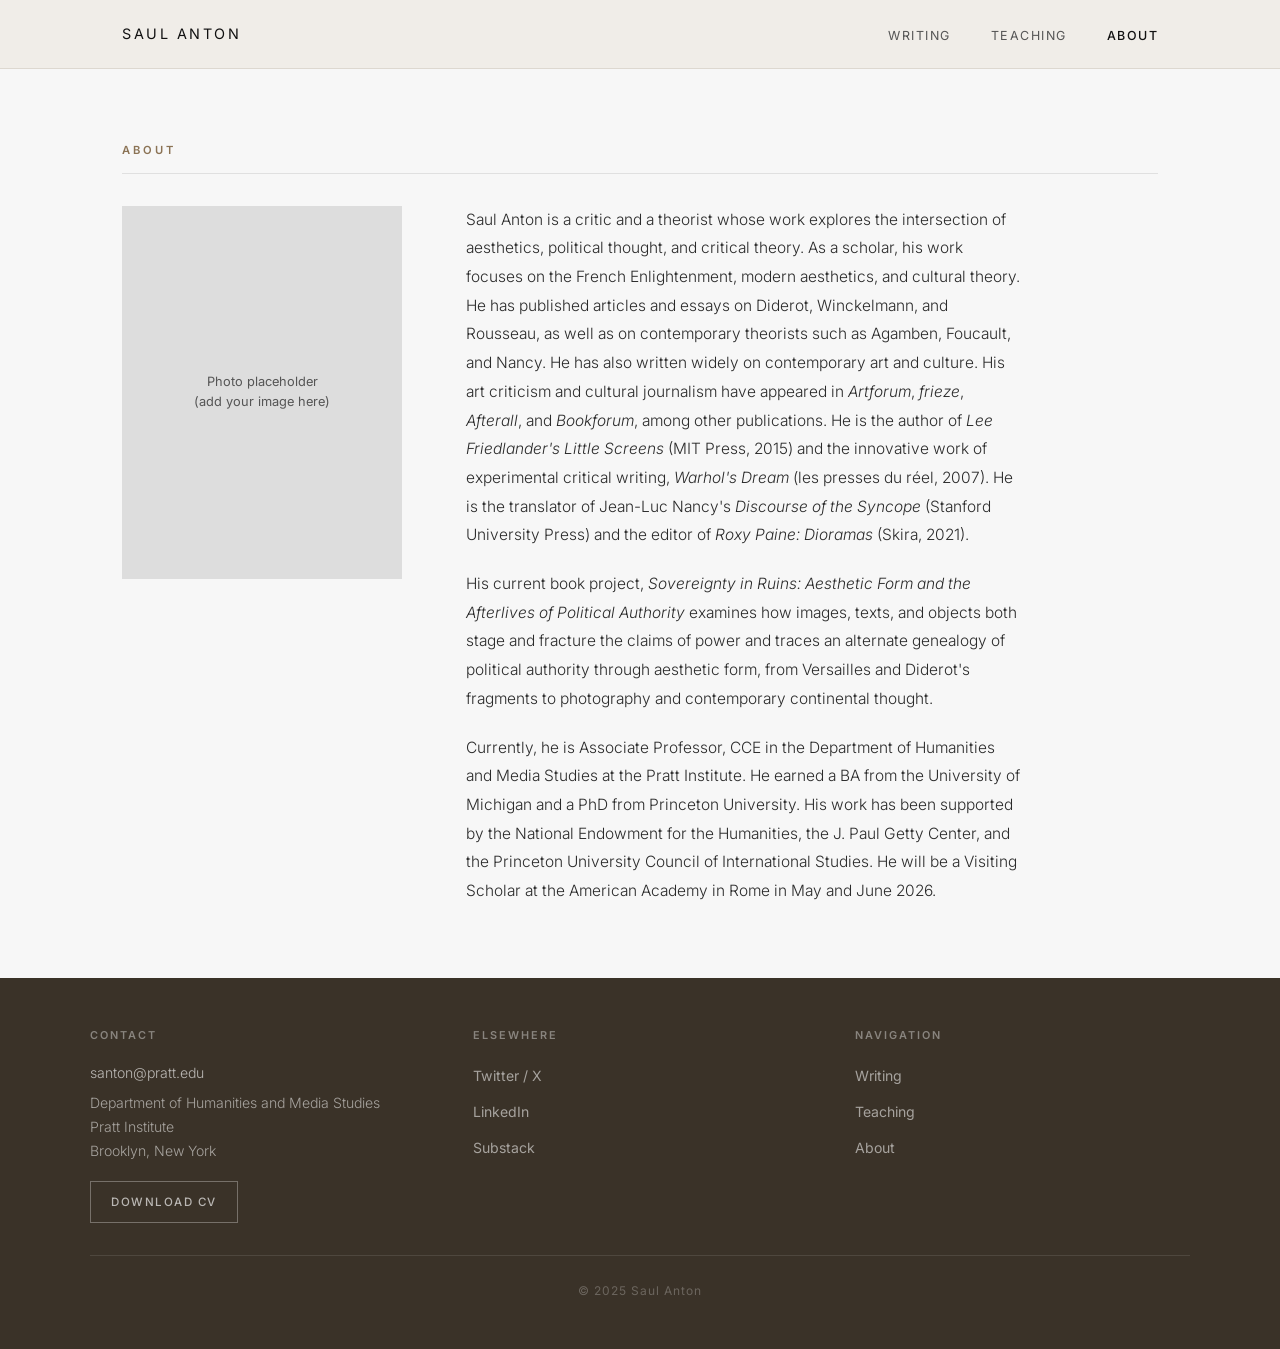
==== about.html @ fa745b31 "Add files via upload" ====
<!DOCTYPE html>
<html lang="en">
<head>
    <meta charset="UTF-8">
    <meta name="viewport" content="width=device-width, initial-scale=1.0">
    <title>About - Saul Anton</title>
    <link rel="preconnect" href="https://fonts.googleapis.com">
    <link rel="preconnect" href="https://fonts.gstatic.com" crossorigin>
    <link href="https://fonts.googleapis.com/css2?family=Inter:ital,wght@0,300;0,400;0,500;0,600;1,300;1,400&display=swap" rel="stylesheet">
    <link rel="stylesheet" href="styles.css">
</head>
<body>
    <header>
        <nav>
            <a href="index.html" class="nav-name">Saul Anton</a>
            <ul class="nav-links">
                <li><a href="writing.html">Writing</a></li>
                <li><a href="teaching.html">Teaching</a></li>
                <li><a href="about.html" class="active">About</a></li>
            </ul>
        </nav>
    </header>

    <section style="background-color: var(--bg);">
        <div class="section-wrapper">
            <div class="section-label">About</div>
            <div class="about-layout">
                <div class="about-photo">
                    <!-- Replace this div with: <img src="your-photo.jpg" alt="Saul Anton"> -->
                    Photo placeholder<br>(add your image here)
                </div>
                <div class="about-text">
                    <p>Saul Anton is a critic and a theorist whose work explores the intersection of aesthetics, political thought, and critical theory. As a scholar, his work focuses on the French Enlightenment, modern aesthetics, and cultural theory. He has published articles and essays on Diderot, Winckelmann, and Rousseau, as well as on contemporary theorists such as Agamben, Foucault, and Nancy. He has also written widely on contemporary art and culture. His art criticism and cultural journalism have appeared in <em>Artforum</em>, <em>frieze</em>, <em>Afterall</em>, and <em>Bookforum</em>, among other publications. He is the author of <em>Lee Friedlander's Little Screens</em> (MIT Press, 2015) and the innovative work of experimental critical writing, <em>Warhol's Dream</em> (les presses du réel, 2007). He is the translator of Jean-Luc Nancy's <em>Discourse of the Syncope</em> (Stanford University Press) and the editor of <em>Roxy Paine: Dioramas</em> (Skira, 2021).</p>
                    <p>His current book project, <em>Sovereignty in Ruins: Aesthetic Form and the Afterlives of Political Authority</em> examines how images, texts, and objects both stage and fracture the claims of power and traces an alternate genealogy of political authority through aesthetic form, from Versailles and Diderot's fragments to photography and contemporary continental thought.</p>
                    <p>Currently, he is Associate Professor, CCE in the Department of Humanities and Media Studies at the Pratt Institute. He earned a BA from the University of Michigan and a PhD from Princeton University. His work has been supported by the National Endowment for the Humanities, the J. Paul Getty Center, and the Princeton University Council of International Studies. He will be a Visiting Scholar at the American Academy in Rome in May and June 2026.</p>
                </div>
            </div>
        </div>
    </section>

    <footer>
        <div class="footer-inner">
            <div class="footer-block">
                <h3>Contact</h3>
                <p><a href="mailto:santon@pratt.edu">santon@pratt.edu</a></p>
                <p>Department of Humanities and Media Studies<br>Pratt Institute<br>Brooklyn, New York</p>
                <a href="#" class="cv-link">Download CV</a>
            </div>
            <div class="footer-block">
                <h3>Elsewhere</h3>
                <ul class="footer-social">
                    <li><a href="https://twitter.com/Saul1Anton" target="_blank" rel="noopener">Twitter / X</a></li>
                    <li><a href="#" target="_blank" rel="noopener">LinkedIn</a></li>
                    <li><a href="#" target="_blank" rel="noopener">Substack</a></li>
                </ul>
            </div>
            <div class="footer-block">
                <h3>Navigation</h3>
                <ul class="footer-social">
                    <li><a href="writing.html">Writing</a></li>
                    <li><a href="teaching.html">Teaching</a></li>
                    <li><a href="about.html">About</a></li>
                </ul>
            </div>
        </div>
        <div class="footer-copy">&copy; 2025 Saul Anton</div>
    </footer>
</body>
</html>
---- styles.css ----
* { margin: 0; padding: 0; box-sizing: border-box; }

:root {
    --black: #111111;
    --umber: #3a3228;
    --dark: #2a2a2a;
    --mid: #555555;
    --light: #999999;
    --border: #e0e0e0;
    --bg: #f7f7f7;
    --warm-gray: #f0ede8;
    --white: #ffffff;
    --accent: #8b7355;
}

html { scroll-behavior: smooth; }

body {
    font-family: "Inter", sans-serif;
    line-height: 1.75;
    color: var(--dark);
    background-color: var(--white);
    font-size: 16px;
}

/* NAVIGATION */
header {
    background-color: var(--warm-gray);
    border-bottom: 1px solid #ddd8d0;
}

nav {
    max-width: 1100px;
    margin: 0 auto;
    padding: 1.25rem 2rem;
    display: flex;
    justify-content: space-between;
    align-items: center;
}

.nav-name {
    color: var(--black);
    font-size: 0.9rem;
    letter-spacing: 2.5px;
    text-transform: uppercase;
    font-weight: 400;
    text-decoration: none;
}

.nav-links { list-style: none; display: flex; gap: 2.5rem; }

.nav-links a {
    color: var(--mid);
    text-decoration: none;
    font-size: 0.78rem;
    letter-spacing: 1.5px;
    text-transform: uppercase;
    font-weight: 400;
    transition: color 0.2s;
}

.nav-links a:hover { color: var(--black); }
.nav-links a.active { color: var(--black); font-weight: 500; }

/* HERO */
.hero {
    height: 320px;
    position: relative;
    overflow: hidden;
}

.hero-img {
    width: 100%;
    height: 100%;
    object-fit: cover;
    object-position: center 40%;
}

/* SHARED SECTIONS */
.section-wrapper {
    max-width: 1100px;
    margin: 0 auto;
    padding: 4.5rem 2rem;
}

.section-label {
    font-size: 0.7rem;
    text-transform: uppercase;
    letter-spacing: 3px;
    color: var(--accent);
    font-weight: 600;
    margin-bottom: 2rem;
    padding-bottom: 0.75rem;
    border-bottom: 1px solid var(--border);
}

.subsection-label {
    font-size: 0.7rem;
    text-transform: uppercase;
    letter-spacing: 2px;
    color: var(--mid);
    font-weight: 600;
    margin-bottom: 1.25rem;
    margin-top: 2.5rem;
}

/* TWO COLUMN LAYOUT */
.two-col {
    display: grid;
    grid-template-columns: 2fr 1fr;
    gap: 5rem;
    align-items: start;
}

/* WORK ITEMS */
.work-item {
    padding: 1.1rem 0;
    border-bottom: 1px solid var(--border);
    display: grid;
    grid-template-columns: 1fr auto;
    gap: 1rem;
    align-items: start;
}

.work-item:last-child { border-bottom: none; }

.work-type-tag {
    font-size: 0.63rem;
    text-transform: uppercase;
    letter-spacing: 1px;
    color: var(--white);
    padding: 0.2rem 0.5rem;
    white-space: nowrap;
    margin-top: 0.25rem;
    font-weight: 500;
}

.work-type-tag.talk { background-color: var(--dark); }
.work-type-tag.pub { background-color: var(--accent); }

.work-item-date {
    font-size: 0.78rem;
    color: var(--accent);
    font-weight: 500;
    margin-bottom: 0.15rem;
}

.work-item-title {
    font-size: 0.95rem;
    font-weight: 400;
    color: var(--black);
    line-height: 1.5;
    margin-bottom: 0.2rem;
}

.work-item-title em { font-style: italic; }

.work-item-venue {
    font-size: 0.85rem;
    color: var(--light);
    font-style: italic;
}

/* BOOKS SIDEBAR */
.books-sidebar .section-label { margin-bottom: 1.5rem; }
.book-card { margin-bottom: 2.25rem; }
.book-card:last-child { margin-bottom: 0; }

.book-cover {
    width: 100%;
    aspect-ratio: 3/4;
    margin-bottom: 0.75rem;
    overflow: hidden;
    background-color: #ddd;
}

.book-cover img { width: 100%; height: 100%; object-fit: cover; }

.book-card-title {
    font-size: 0.87rem;
    font-style: italic;
    color: var(--black);
    margin-bottom: 0.15rem;
    font-weight: 400;
    line-height: 1.4;
}

.book-card-press { font-size: 0.8rem; color: var(--light); }

/* ABOUT PAGE - PHOTO LEFT */
.about-layout {
    display: grid;
    grid-template-columns: 280px 1fr;
    gap: 4rem;
    max-width: 900px;
}

.about-photo {
    width: 100%;
    aspect-ratio: 3/4;
    background-color: #ddd;
    display: flex;
    align-items: center;
    justify-content: center;
    font-size: 0.8rem;
    color: var(--mid);
    text-align: center;
    padding: 2rem;
    line-height: 1.6;
}

.about-photo img { width: 100%; height: 100%; object-fit: cover; }

.about-text p {
    font-size: 0.97rem;
    line-height: 1.85;
    color: var(--dark);
    margin-bottom: 1.25rem;
    font-weight: 300;
}

.about-text p:last-child { margin-bottom: 0; }

/* PUBLICATIONS */
.writing-content { max-width: 800px; }

.pub-item {
    padding: 1.1rem 0;
    border-bottom: 1px solid var(--border);
}

.pub-item:last-child { border-bottom: none; }

.pub-item-title {
    font-size: 0.95rem;
    font-weight: 400;
    color: var(--black);
    line-height: 1.5;
    margin-bottom: 0.2rem;
}

.pub-item-title em { font-style: italic; }
.pub-item-venue { font-size: 0.85rem; color: var(--light); font-style: italic; }

.pub-tag {
    display: inline-block;
    font-size: 0.63rem;
    text-transform: uppercase;
    letter-spacing: 1px;
    color: var(--white);
    background-color: var(--accent);
    padding: 0.15rem 0.5rem;
    margin-bottom: 0.75rem;
    font-weight: 500;
}

.pub-tag.upcoming-tag { background-color: var(--dark); }

.writing-section { margin-bottom: 3.5rem; }
.writing-section:last-child { margin-bottom: 0; }

.book-inprogress-block {
    padding: 1.5rem;
    background-color: var(--bg);
    border-left: 3px solid var(--accent);
}

.book-inprogress-title {
    font-size: 0.95rem;
    font-style: italic;
    color: var(--black);
    margin-bottom: 0.5rem;
}

.book-inprogress-block p {
    font-size: 0.93rem;
    font-weight: 300;
    line-height: 1.8;
    color: var(--dark);
}

.criticism-venues {
    font-size: 0.9rem;
    color: var(--mid);
    font-style: italic;
    line-height: 2;
    font-weight: 300;
    padding: 1.25rem;
    background-color: var(--bg);
    border-left: 3px solid var(--border);
    margin-top: 0.5rem;
}

/* TEACHING */
.teaching-content { max-width: 760px; }

.teaching-statement {
    font-size: 0.97rem;
    font-weight: 300;
    color: var(--dark);
    line-height: 1.85;
    margin-bottom: 2.5rem;
}

.course-list { list-style: none; }

.course-list li {
    padding: 0.9rem 0;
    border-bottom: 1px solid var(--border);
    font-size: 0.93rem;
    color: var(--dark);
    font-weight: 300;
}

.course-list li:last-child { border-bottom: none; }

/* FOOTER */
footer {
    background-color: var(--umber);
    color: rgba(255,255,255,0.5);
    padding: 3rem 2rem;
}

.footer-inner {
    max-width: 1100px;
    margin: 0 auto;
    display: grid;
    grid-template-columns: 1fr 1fr 1fr;
    gap: 3rem;
}

.footer-block h3 {
    font-size: 0.68rem;
    text-transform: uppercase;
    letter-spacing: 2px;
    color: rgba(255,255,255,0.4);
    font-weight: 600;
    margin-bottom: 1rem;
}

.footer-block p {
    font-size: 0.88rem;
    color: rgba(255,255,255,0.55);
    font-weight: 300;
    line-height: 1.7;
    margin-bottom: 0.4rem;
}

.footer-block a {
    color: rgba(255,255,255,0.65);
    text-decoration: none;
    transition: color 0.2s;
}

.footer-block a:hover { color: var(--white); }

.footer-social { list-style: none; }
.footer-social li { margin-bottom: 0.5rem; }

.footer-social a {
    font-size: 0.88rem;
    color: rgba(255,255,255,0.55);
    text-decoration: none;
    transition: color 0.2s;
}

.footer-social a:hover { color: var(--white); }

.cv-link {
    display: inline-block;
    margin-top: 0.75rem;
    padding: 0.6rem 1.25rem;
    border: 1px solid rgba(255,255,255,0.3);
    color: rgba(255,255,255,0.65);
    font-size: 0.72rem;
    letter-spacing: 1.5px;
    text-transform: uppercase;
    text-decoration: none;
    font-weight: 500;
    transition: all 0.2s;
}

.cv-link:hover { border-color: var(--white); color: var(--white); }

.footer-copy {
    max-width: 1100px;
    margin: 2rem auto 0;
    padding-top: 1.5rem;
    border-top: 1px solid rgba(255,255,255,0.1);
    text-align: center;
    font-size: 0.75rem;
    color: rgba(255,255,255,0.25);
    letter-spacing: 1px;
}

/* MOBILE */
@media (max-width: 860px) {
    .two-col { grid-template-columns: 1fr; gap: 3rem; }
    .about-layout { grid-template-columns: 1fr; gap: 2rem; }
    .about-photo { max-width: 280px; margin: 0 auto; }
    .footer-inner { grid-template-columns: 1fr 1fr; gap: 2rem; }
}

@media (max-width: 560px) {
    nav { flex-direction: column; gap: 0.75rem; }
    .nav-links { gap: 1.25rem; }
    .hero { height: 220px; }
    .footer-inner { grid-template-columns: 1fr; }
}
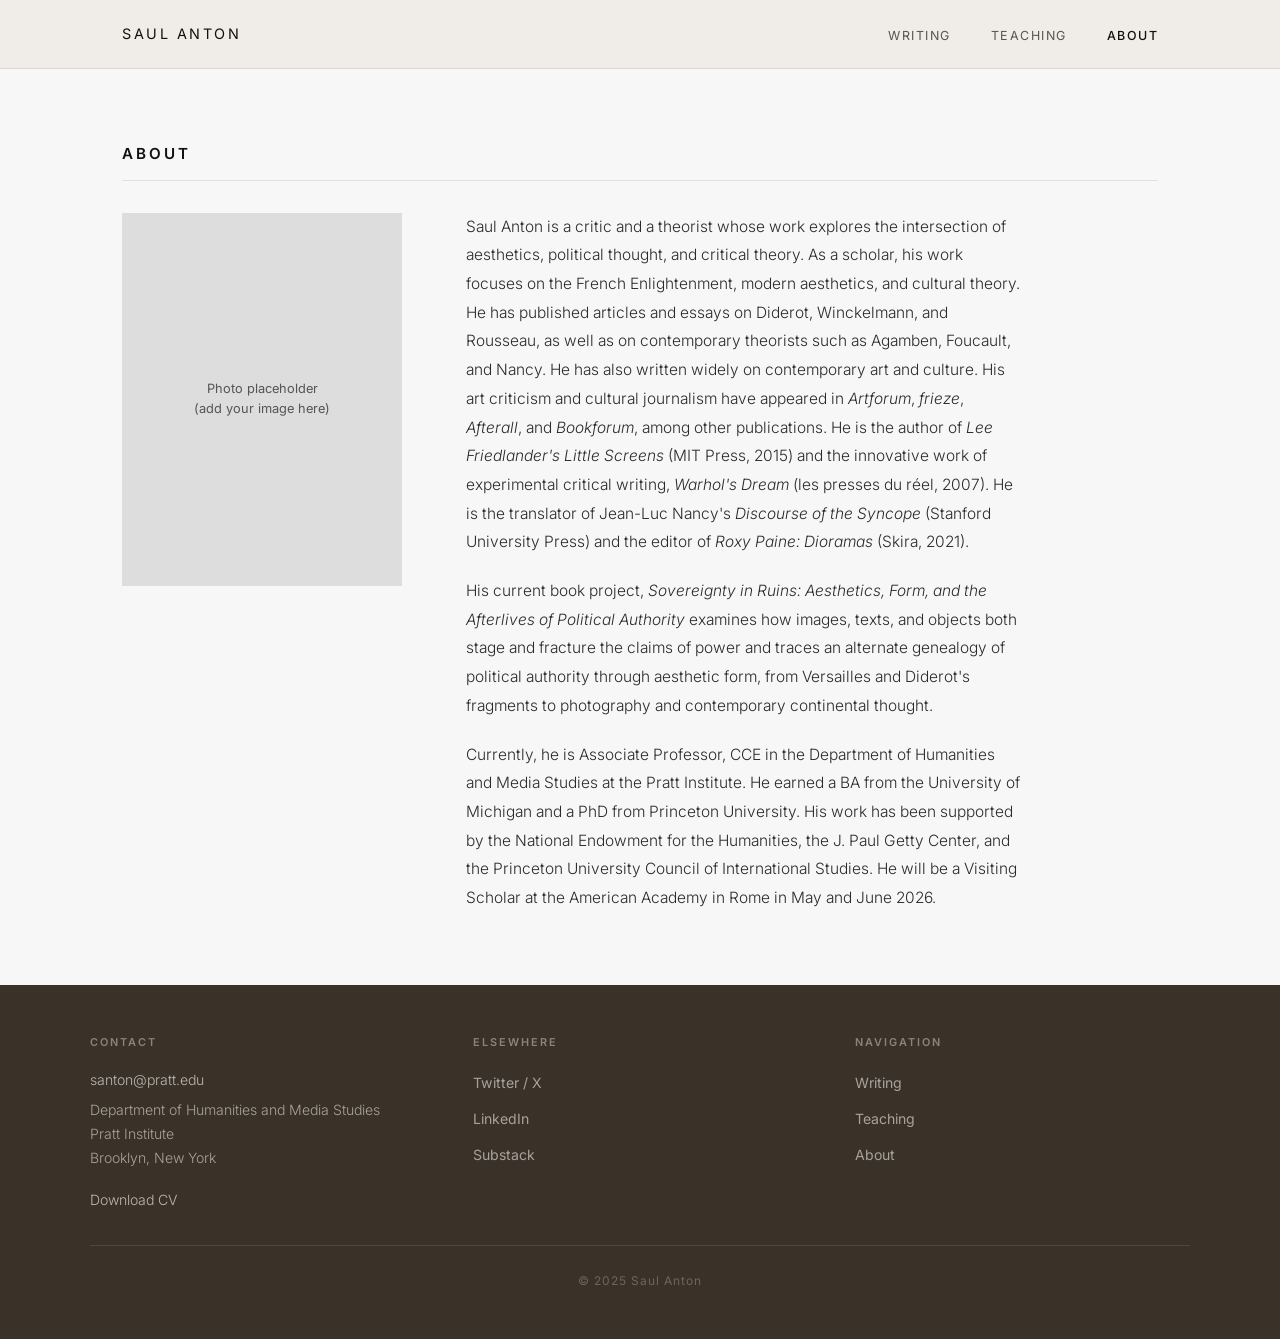
==== commit 8f522e3d: "Update about.html" ====
--- a/about.html
+++ b/about.html
@@ -31,7 +31,7 @@
                 </div>
                 <div class="about-text">
                     <p>Saul Anton is a critic and a theorist whose work explores the intersection of aesthetics, political thought, and critical theory. As a scholar, his work focuses on the French Enlightenment, modern aesthetics, and cultural theory. He has published articles and essays on Diderot, Winckelmann, and Rousseau, as well as on contemporary theorists such as Agamben, Foucault, and Nancy. He has also written widely on contemporary art and culture. His art criticism and cultural journalism have appeared in <em>Artforum</em>, <em>frieze</em>, <em>Afterall</em>, and <em>Bookforum</em>, among other publications. He is the author of <em>Lee Friedlander's Little Screens</em> (MIT Press, 2015) and the innovative work of experimental critical writing, <em>Warhol's Dream</em> (les presses du réel, 2007). He is the translator of Jean-Luc Nancy's <em>Discourse of the Syncope</em> (Stanford University Press) and the editor of <em>Roxy Paine: Dioramas</em> (Skira, 2021).</p>
-                    <p>His current book project, <em>Sovereignty in Ruins: Aesthetic Form and the Afterlives of Political Authority</em> examines how images, texts, and objects both stage and fracture the claims of power and traces an alternate genealogy of political authority through aesthetic form, from Versailles and Diderot's fragments to photography and contemporary continental thought.</p>
+                    <p>His current book project, <em>Sovereignty in Ruins: Aesthetics, Form, and the Afterlives of Political Authority</em> examines how images, texts, and objects both stage and fracture the claims of power and traces an alternate genealogy of political authority through aesthetic form, from Versailles and Diderot's fragments to photography and contemporary continental thought.</p>
                     <p>Currently, he is Associate Professor, CCE in the Department of Humanities and Media Studies at the Pratt Institute. He earned a BA from the University of Michigan and a PhD from Princeton University. His work has been supported by the National Endowment for the Humanities, the J. Paul Getty Center, and the Princeton University Council of International Studies. He will be a Visiting Scholar at the American Academy in Rome in May and June 2026.</p>
                 </div>
             </div>
--- a/styles.css
+++ b/styles.css
@@ -84,10 +84,10 @@
 }
 
 .section-label {
-    font-size: 0.7rem;
+    font-size: 0.95rem;
     text-transform: uppercase;
     letter-spacing: 3px;
-    color: var(--accent);
+    color: var(--black);
     font-weight: 600;
     margin-bottom: 2rem;
     padding-bottom: 0.75rem;
@@ -165,6 +165,14 @@
 .books-sidebar .section-label { margin-bottom: 1.5rem; }
 .book-card { margin-bottom: 2.25rem; }
 .book-card:last-child { margin-bottom: 0; }
+
+.book-card a {
+    text-decoration: none;
+    display: block;
+    transition: opacity 0.2s;
+}
+
+.book-card a:hover { opacity: 0.8; }
 
 .book-cover {
     width: 100%;
@@ -369,18 +377,14 @@
 .cv-link {
     display: inline-block;
     margin-top: 0.75rem;
-    padding: 0.6rem 1.25rem;
-    border: 1px solid rgba(255,255,255,0.3);
     color: rgba(255,255,255,0.65);
-    font-size: 0.72rem;
-    letter-spacing: 1.5px;
-    text-transform: uppercase;
-    text-decoration: none;
-    font-weight: 500;
-    transition: all 0.2s;
-}
-
-.cv-link:hover { border-color: var(--white); color: var(--white); }
+    font-size: 0.88rem;
+    text-decoration: none;
+    font-weight: 300;
+    transition: color 0.2s;
+}
+
+.cv-link:hover { color: var(--white); }
 
 .footer-copy {
     max-width: 1100px;
